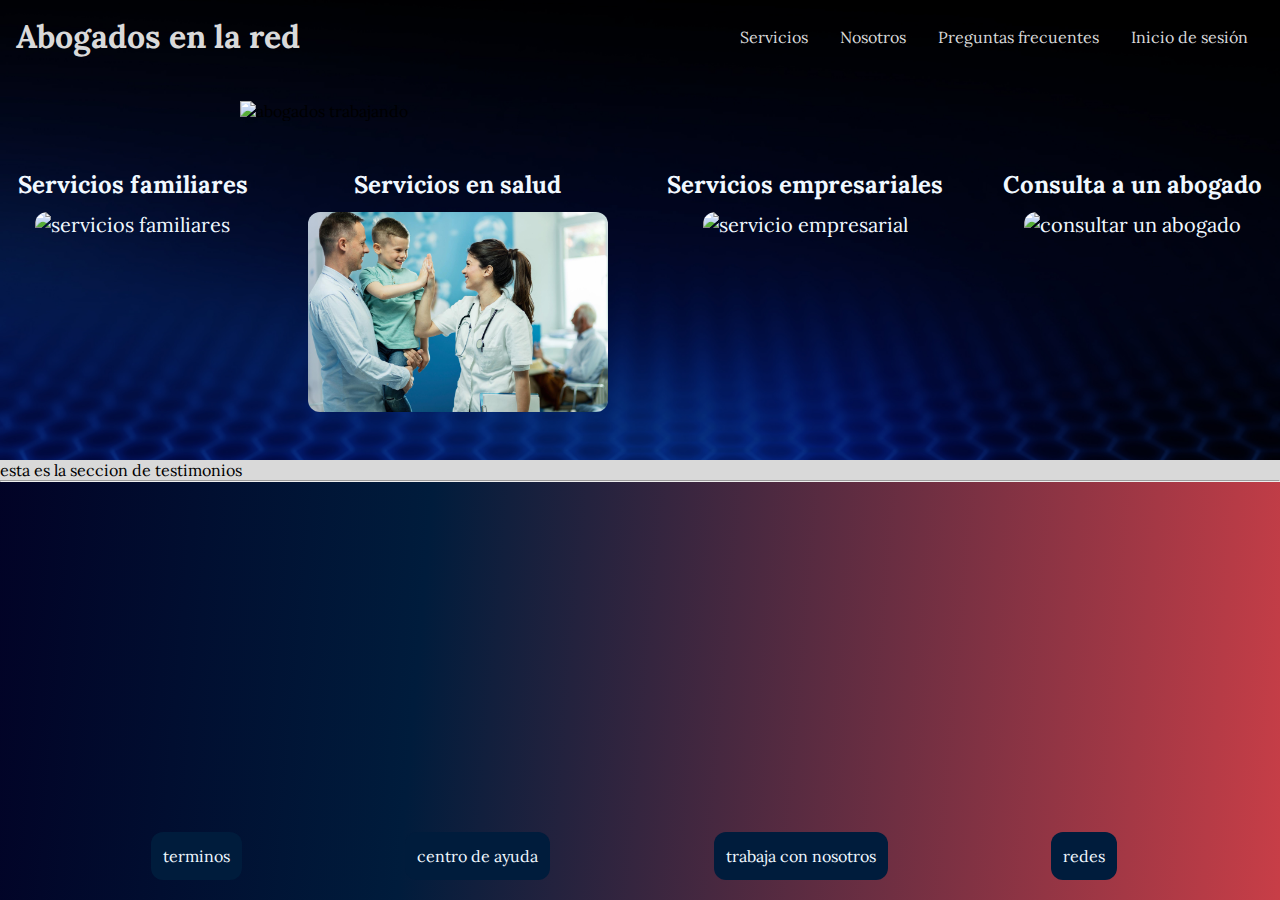
==== index.html @ 1bb2cdef "feat: commit inicial" ====
<!DOCTYPE html>
<html lang="en">
<head>
    <link rel="icon" href="./images/favicon1.png" type="image/x-icon"/>
    <meta charset="UTF-8">
    <meta name="viewport" content="width=device-width, initial-scale=1.0">
    <title>Abogados en la red</title>
    <link rel="stylesheet" href="../css/style.css">
    <link rel="stylesheet" href="../css/index.css"> 
    <link rel="preconnect" href="https://fonts.googleapis.com">
<link rel="preconnect" href="https://fonts.gstatic.com" crossorigin>
<link href="https://fonts.googleapis.com/css2?family=Lora:ital,wght@0,400..700;1,400..700&display=swap" rel="stylesheet">
</head>

<body>
    <header>
        <h1><a href="./index.html">Abogados en la red</a></h1>
        <nav>
            <ul>
                <li>
                    <a href="./pages/servicios.html">Servicios</a>
                </li>
                <li>
                    <a href="./pages/nosotros.html">Nosotros</a>
                </li>
                <li>
                    <a href="./pages/preguntas-frecuentes.html">Preguntas frecuentes</a>
                </li>
                <li>
                    <a href="./pages/preguntas-frecuentes.html">Inicio de sesión</a>
                </li>
            </ul>
        </nav>
    </header>

    <section id="banner-section">
       <img src="./images/banner.jpg" alt="abogados trabajando" width="800
       ">
    </section>
    <section id="service-section">
        <div class="service-element">
            <h2>Servicios familiares</h2>
            <img src="./images/serviciosfamilia.jpg" alt="servicios familiares" height="200">  
        </div>
        <div class="service-element">
            <h2>Servicios en salud</h2>
            <img src="./images/serviciossalud.jpg" alt="servicio en salud" height="200">  
        </div>
        <div class="service-element">
            <h2>Servicios empresariales</h2>
            <img src="./images/servicioempresarial.jpg" alt="servicio empresarial" height="200">  
        </div>
        <div class="service-element">
            <h2>Consulta a un abogado</h2>
            <img src="./images/consultarabogado.jpg" alt="consultar un abogado" height="200">  
        </div>
    </section>
    <section class="testimonials-section">
        esta es la seccion de testimonios
    </section>
    <hr>

    <footer>
        <span>terminos</span>
             <span>centro de ayuda</span>
             <span>trabaja con nosotros</span>
            <span>redes</span>
    </footer>
</body>
</html>
---- css/style.css ----
*{
    margin: 0px;
    font-family: "Lora", serif;
    font-optical-sizing: auto;
    font-style: normal;
    font-variation-settings:
      "wdth" 100;

}
* h2{
    font-size: 24px;
}
html {
    min-height: 100%;
    position: relative;
    background: rgb(2,0,36);
    background: linear-gradient(95deg, rgba(2,0,36,1) 0%, rgba(0,28,60,1) 35%, rgba(200,62,71,1) 100%);
}
header{
    margin-bottom: 1.75rem;
    padding: 1rem;
    display: flex;
    justify-content: space-between;
    align-items: center;
}

header nav ul{
    display: flex;
    gap: 2rem;
    padding-right: 1rem;
}

header nav ul li{
   list-style: none;
}
#banner-section{
    display: flex;
    justify-content: center;
}

.service-element {
    display: flex;
    font-size:1.25rem ;
    flex-direction: column;
    align-items: center;
    gap: 0.75rem;
}

.service-element img{
    border-radius: 12px;
}
#sevice-section td {
    padding: 12px;
}
.testimonials-section{
background-color: #d9d9d9;

}

footer{
   position:absolute;
   bottom: 0;
    padding: 20px 0;
    display: flex;
    width: 100%;
    justify-content: space-evenly;
}

footer span {
    color: aliceblue;
    background-color: #001c3c;
    padding:12px;
    line-height: 24px;
    margin-right: 12px;
    border-radius: 12px;
}
---- css/index.css ----
body{
     background-image: url("../images/backgroun1.jpg");
    background-repeat: no-repeat;
    background-size: cover;
}

header a{
    text-decoration: none;
    color: #d9d9d9;
}

#service-section{
    align-items: center;
    margin: 3rem 0;
    gap: 1.5rem;
     display:flex;
     color: aliceblue;
     justify-content: space-around;
 }
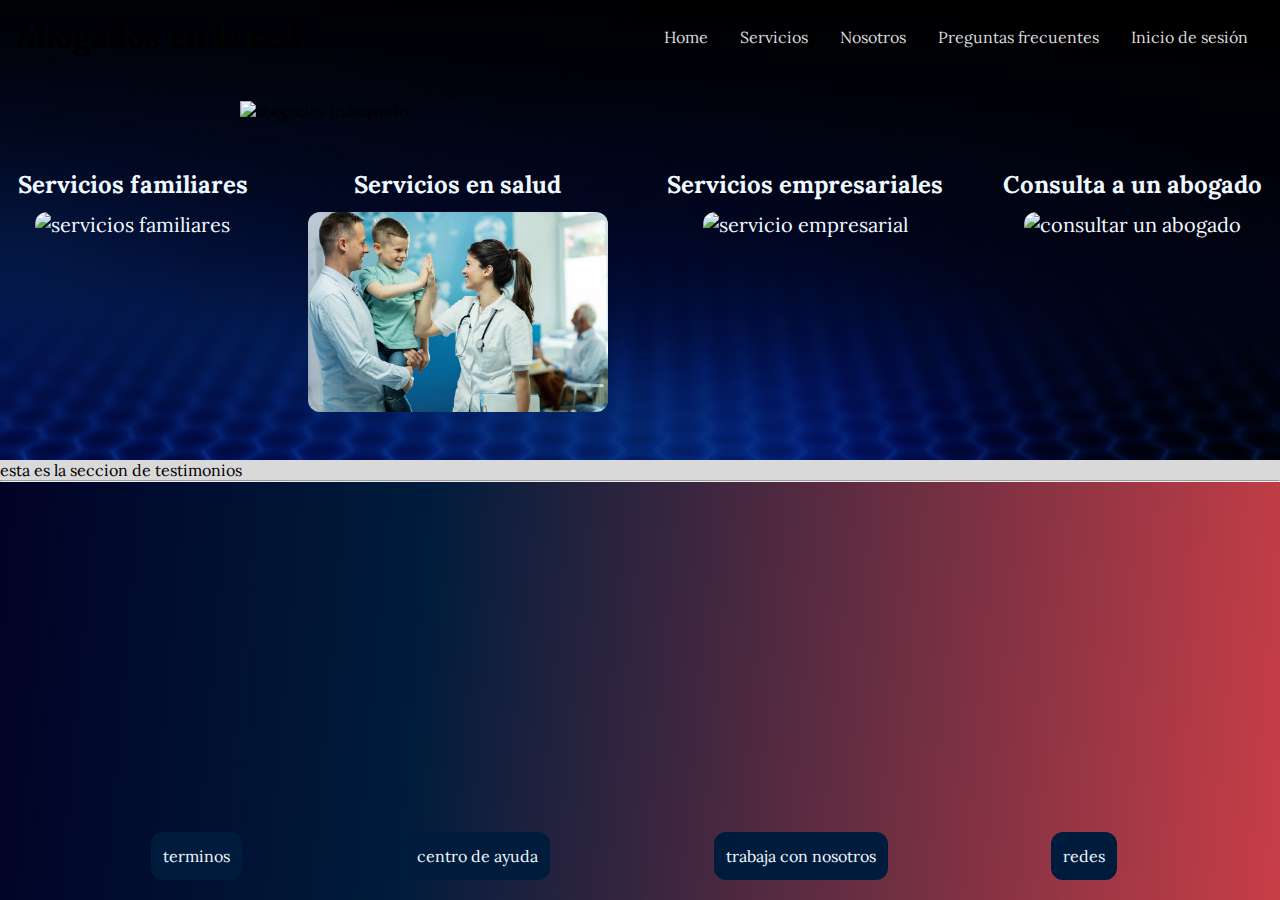
==== commit a98bce98: "fix: eliminacion de ancla en h1" ====
--- a/index.html
+++ b/index.html
@@ -1,70 +1,81 @@
 <!DOCTYPE html>
 <html lang="en">
-<head>
-    <link rel="icon" href="./images/favicon1.png" type="image/x-icon"/>
-    <meta charset="UTF-8">
-    <meta name="viewport" content="width=device-width, initial-scale=1.0">
-    <title>Abogados en la red</title>
-    <link rel="stylesheet" href="../css/style.css">
-    <link rel="stylesheet" href="../css/index.css"> 
-    <link rel="preconnect" href="https://fonts.googleapis.com">
-<link rel="preconnect" href="https://fonts.gstatic.com" crossorigin>
-<link href="https://fonts.googleapis.com/css2?family=Lora:ital,wght@0,400..700;1,400..700&display=swap" rel="stylesheet">
-</head>
+    <head>
+        <link rel="icon" href="./images/favicon1.png" type="image/x-icon" />
+        <meta charset="UTF-8">
+        <meta name="viewport" content="width=device-width, initial-scale=1.0">
+        <title>Abogados en la red</title>
+        <link rel="stylesheet" href="css/style.css">
+        <link rel="stylesheet" href="css/index.css">
+        <link rel="preconnect" href="https://fonts.googleapis.com">
+        <link rel="preconnect" href="https://fonts.gstatic.com" crossorigin>
+        <link
+            href="https://fonts.googleapis.com/css2?family=Lora:ital,wght@0,400..700;1,400..700&display=swap"
+            rel="stylesheet">
+    </head>
 
-<body>
-    <header>
-        <h1><a href="./index.html">Abogados en la red</a></h1>
-        <nav>
-            <ul>
-                <li>
-                    <a href="./pages/servicios.html">Servicios</a>
-                </li>
-                <li>
-                    <a href="./pages/nosotros.html">Nosotros</a>
-                </li>
-                <li>
-                    <a href="./pages/preguntas-frecuentes.html">Preguntas frecuentes</a>
-                </li>
-                <li>
-                    <a href="./pages/preguntas-frecuentes.html">Inicio de sesión</a>
-                </li>
-            </ul>
-        </nav>
-    </header>
+    <body>
+        <header>
+            <h1>Abogados en la red</h1>
+            <nav>
+                <ul>
+                    <li>
+                        <a href="index.html">Home</a>
+                    </li>
+                    <li>
+                        <a href="./pages/servicios.html">Servicios</a>
+                    </li>
+                    <li>
+                        <a href="./pages/nosotros.html">Nosotros</a>
+                    </li>
+                    <li>
+                        <a href="./pages/preguntas-frecuentes.html">Preguntas
+                            frecuentes</a>
+                    </li>
+                    <li>
+                        <a href="./pages/preguntas-frecuentes.html">Inicio de
+                            sesión</a>
+                    </li>
+                </ul>
+            </nav>
+        </header>
 
-    <section id="banner-section">
-       <img src="./images/banner.jpg" alt="abogados trabajando" width="800
+        <section id="banner-section">
+            <img src="./images/banner.jpg" alt="abogados trabajando" width="800
        ">
-    </section>
-    <section id="service-section">
-        <div class="service-element">
-            <h2>Servicios familiares</h2>
-            <img src="./images/serviciosfamilia.jpg" alt="servicios familiares" height="200">  
-        </div>
-        <div class="service-element">
-            <h2>Servicios en salud</h2>
-            <img src="./images/serviciossalud.jpg" alt="servicio en salud" height="200">  
-        </div>
-        <div class="service-element">
-            <h2>Servicios empresariales</h2>
-            <img src="./images/servicioempresarial.jpg" alt="servicio empresarial" height="200">  
-        </div>
-        <div class="service-element">
-            <h2>Consulta a un abogado</h2>
-            <img src="./images/consultarabogado.jpg" alt="consultar un abogado" height="200">  
-        </div>
-    </section>
-    <section class="testimonials-section">
-        esta es la seccion de testimonios
-    </section>
-    <hr>
+        </section>
+        <section id="service-section">
+            <div class="service-element">
+                <h2>Servicios familiares</h2>
+                <img src="./images/serviciosfamilia.jpg"
+                    alt="servicios familiares" height="200">
+            </div>
+            <div class="service-element">
+                <h2>Servicios en salud</h2>
+                <img src="./images/serviciossalud.jpg" alt="servicio en salud"
+                    height="200">
+            </div>
+            <div class="service-element">
+                <h2>Servicios empresariales</h2>
+                <img src="./images/servicioempresarial.jpg"
+                    alt="servicio empresarial" height="200">
+            </div>
+            <div class="service-element">
+                <h2>Consulta a un abogado</h2>
+                <img src="./images/consultarabogado.jpg"
+                    alt="consultar un abogado" height="200">
+            </div>
+        </section>
+        <section class="testimonials-section">
+            esta es la seccion de testimonios
+        </section>
+        <hr>
 
-    <footer>
-        <span>terminos</span>
-             <span>centro de ayuda</span>
-             <span>trabaja con nosotros</span>
+        <footer>
+            <span>terminos</span>
+            <span>centro de ayuda</span>
+            <span>trabaja con nosotros</span>
             <span>redes</span>
-    </footer>
-</body>
+        </footer>
+    </body>
 </html>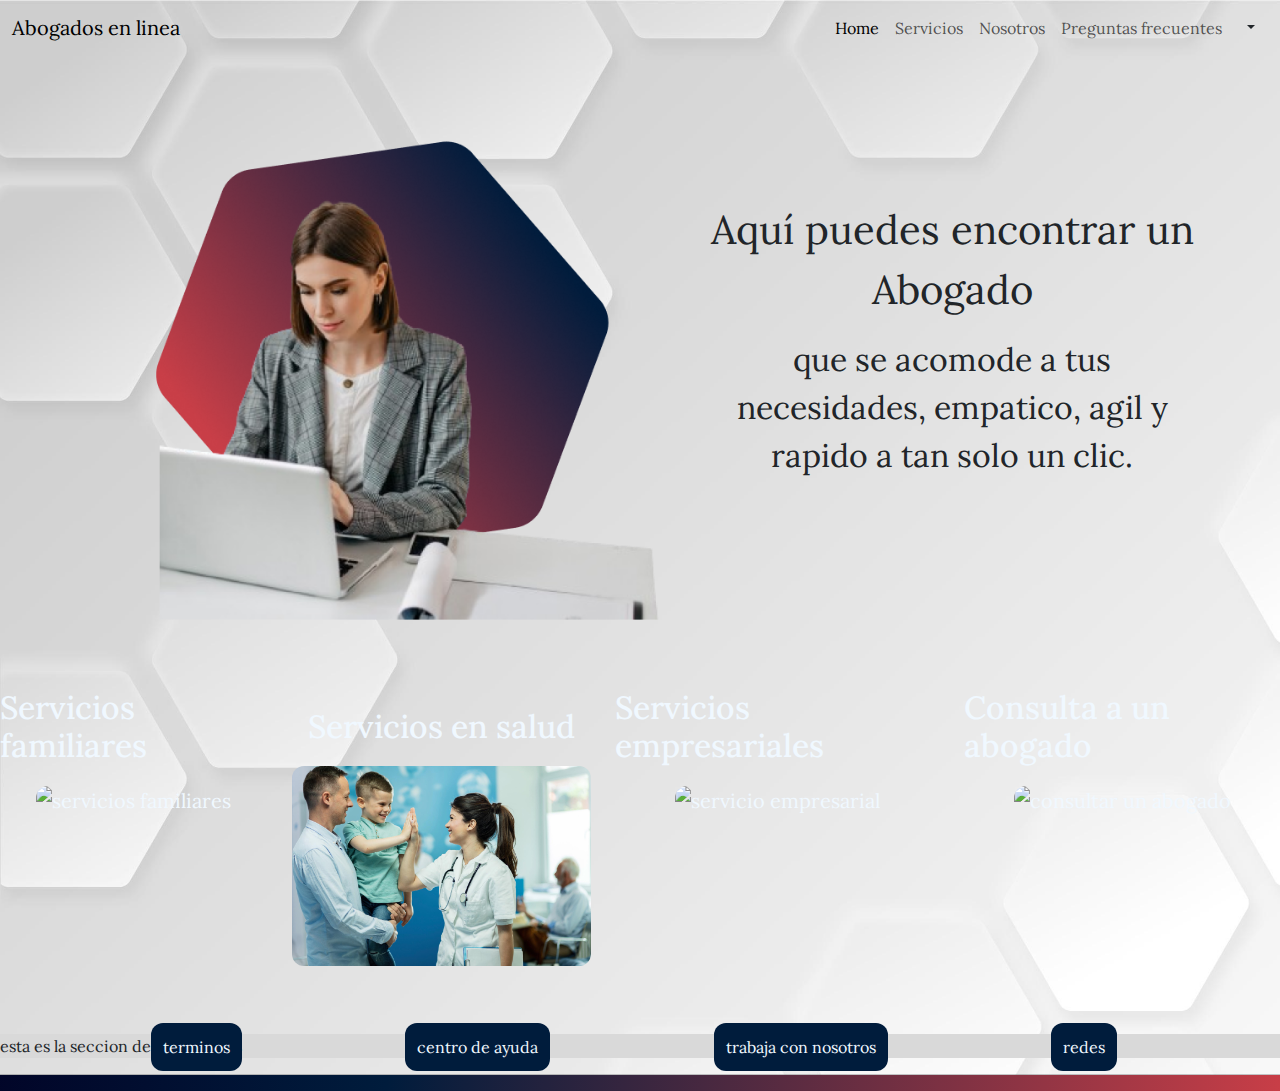
==== commit d64af6e1: "feat: agregado nuevo navbar" ====
--- a/index.html
+++ b/index.html
@@ -1,81 +1,145 @@
 <!DOCTYPE html>
 <html lang="en">
-    <head>
-        <link rel="icon" href="./images/favicon1.png" type="image/x-icon" />
-        <meta charset="UTF-8">
-        <meta name="viewport" content="width=device-width, initial-scale=1.0">
-        <title>Abogados en la red</title>
-        <link rel="stylesheet" href="css/style.css">
-        <link rel="stylesheet" href="css/index.css">
-        <link rel="preconnect" href="https://fonts.googleapis.com">
-        <link rel="preconnect" href="https://fonts.gstatic.com" crossorigin>
-        <link
-            href="https://fonts.googleapis.com/css2?family=Lora:ital,wght@0,400..700;1,400..700&display=swap"
-            rel="stylesheet">
-    </head>
 
-    <body>
-        <header>
-            <h1>Abogados en la red</h1>
-            <nav>
-                <ul>
-                    <li>
-                        <a href="index.html">Home</a>
-                    </li>
-                    <li>
-                        <a href="./pages/servicios.html">Servicios</a>
-                    </li>
-                    <li>
-                        <a href="./pages/nosotros.html">Nosotros</a>
-                    </li>
-                    <li>
-                        <a href="./pages/preguntas-frecuentes.html">Preguntas
-                            frecuentes</a>
-                    </li>
-                    <li>
-                        <a href="./pages/preguntas-frecuentes.html">Inicio de
-                            sesión</a>
-                    </li>
+  <head>
+    <link rel="icon" href="./images/favicon1.png" type="image/x-icon" />
+    <meta charset="UTF-8">
+    <meta name="viewport" content="width=device-width, initial-scale=1.0">
+    <title>Abogados en la red</title>
+    <link rel="stylesheet" href="css/style.css">
+    <link rel="stylesheet" href="css/index.css">
+    <link rel="preconnect" href="https://fonts.googleapis.com">
+    <link rel="preconnect" href="https://fonts.gstatic.com" crossorigin>
+    <link
+      href="https://fonts.googleapis.com/css2?family=Lora:ital,wght@0,400..700;1,400..700&display=swap"
+      rel="stylesheet">
+    <link
+      href="https://cdn.jsdelivr.net/npm/bootstrap@5.3.3/dist/css/bootstrap.min.css"
+      rel="stylesheet"
+      integrity="sha384-QWTKZyjpPEjISv5WaRU9OFeRpok6YctnYmDr5pNlyT2bRjXh0JMhjY6hW+ALEwIH"
+      crossorigin="anonymous">
+    <script src="https://unpkg.com/feather-icons"></script>
+  </head>
+
+  <body>
+    <header>
+      <nav class="navbar navbar-expand-lg bg-body-tertiary"
+        style="--bs-bg-opacity: 0;">
+        <div class="container-fluid">
+          <a class="navbar-brand" href="#">Abogados en linea</a>
+          <button class="navbar-toggler" type="button" data-bs-toggle="collapse"
+            data-bs-target="#navbarSupportedContent"
+            aria-controls="navbarSupportedContent" aria-expanded="false"
+            aria-label="Toggle navigation">
+            <span class="navbar-toggler-icon"></span>
+          </button>
+          <div class="collapse navbar-collapse justify-content-end"
+            id="navbarSupportedContent">
+            <ul class="navbar-nav mb-2 mb-lg-0">
+              <li class="nav-item">
+                <a class="nav-link active" aria-current="page" href="#">Home</a>
+              </li>
+              <li class="nav-item">
+                <a class="nav-link" href="pages/servicios.html">Servicios</a>
+              </li>
+              <li class="nav-item">
+                <a class="nav-link" href="pages/nosotros.html">Nosotros</a>
+              </li><li class="nav-item">
+                <a class="nav-link"
+                  href="pages/preguntas-frecuentes.html">Preguntas
+                  frecuentes</a>
+              </li>
+              <li class="nav-item dropdown">
+                <button class="btn dropdown-toggle" href="#" role="button"
+                  data-bs-toggle="dropdown" aria-expanded="false">
+                  <i data-feather="user"></i>
+                </button>
+                <ul class="dropdown-menu-end dropdown-menu">
+                  <li><a class="dropdown-item" href="#">Registrarse</a></li>
+                  <li><a class="dropdown-item" href="#">Iniciar Sesión</a></li>
                 </ul>
-            </nav>
-        </header>
+              </li>
+            </ul>
+          </div>
+        </div>
+      </nav>
+      <!-- Este es un comentario en HTML 
+        <h1>Abogados en la red</h1>
+        <nav>
+            <ul>
+                <li>
+                    <a href="index.html">Home</a>
+                </li>
+                <li>
+                    <a href="./pages/servicios.html">Servicios</a>
+                </li>
+                <li>
+                    <a href="./pages/nosotros.html">Nosotros</a>
+                </li>
+                <li>
+                    <a href="./pages/preguntas-frecuentes.html">Preguntas
+                        frecuentes</a>
+                </li>
+                <li>
+                    <a href="./pages/preguntas-frecuentes.html">Inicio de
+                        sesión</a>
+                </li>
+            </ul>
+        </nav>
+        -->
+    </header>
 
-        <section id="banner-section">
-            <img src="./images/banner.jpg" alt="abogados trabajando" width="800
-       ">
-        </section>
-        <section id="service-section">
-            <div class="service-element">
-                <h2>Servicios familiares</h2>
-                <img src="./images/serviciosfamilia.jpg"
-                    alt="servicios familiares" height="200">
-            </div>
-            <div class="service-element">
-                <h2>Servicios en salud</h2>
-                <img src="./images/serviciossalud.jpg" alt="servicio en salud"
-                    height="200">
-            </div>
-            <div class="service-element">
-                <h2>Servicios empresariales</h2>
-                <img src="./images/servicioempresarial.jpg"
-                    alt="servicio empresarial" height="200">
-            </div>
-            <div class="service-element">
-                <h2>Consulta a un abogado</h2>
-                <img src="./images/consultarabogado.jpg"
-                    alt="consultar un abogado" height="200">
-            </div>
-        </section>
-        <section class="testimonials-section">
-            esta es la seccion de testimonios
-        </section>
-        <hr>
+    <div id="banner-section" class="container text-center">
+      <div class="row">
+        <div class="col">
+          <img src="./images/banner1.png" alt="abogados trabajando" width="600">
+        </div>
+        <div class="col my-auto">
+        <p class="fs-1">Aquí puedes encontrar un Abogado</p>
+        <p class="fs-2">que se acomode a tus necesidades, empatico, agil y rapido a tan solo un clic.</p>
+        </div>
+      </div>
+    </div>
+    <section id="service-section">
+      <div class="service-element">
+        <h2>Servicios familiares</h2>
+        <img src="./images/serviciosfamilia.jpg" alt="servicios familiares"
+          height="200">
+      </div>
+      <div class="service-element">
+        <h2>Servicios en salud</h2>
+        <img src="./images/serviciossalud.jpg" alt="servicio en salud"
+          height="200">
+      </div>
+      <div class="service-element">
+        <h2>Servicios empresariales</h2>
+        <img src="./images/servicioempresarial.jpg" alt="servicio empresarial"
+          height="200">
+      </div>
+      <div class="service-element">
+        <h2>Consulta a un abogado</h2>
+        <img src="./images/consultarabogado.jpg" alt="consultar un abogado"
+          height="200">
+      </div>
+    </section>
+    <section class="testimonials-section">
+      esta es la seccion de testimonios
+    </section>
+    <hr>
 
-        <footer>
-            <span>terminos</span>
-            <span>centro de ayuda</span>
-            <span>trabaja con nosotros</span>
-            <span>redes</span>
-        </footer>
-    </body>
+    <footer>
+      <span>terminos</span>
+      <span>centro de ayuda</span>
+      <span>trabaja con nosotros</span>
+      <span>redes</span>
+    </footer>
+    <script
+      src="https://cdn.jsdelivr.net/npm/bootstrap@5.3.3/dist/js/bootstrap.bundle.min.js"
+      integrity="sha384-YvpcrYf0tY3lHB60NNkmXc5s9fDVZLESaAA55NDzOxhy9GkcIdslK1eN7N6jIeHz"
+      crossorigin="anonymous"></script>
+    <script>
+        feather.replace();
+      </script>
+  </body>
+
 </html>--- a/css/style.css
+++ b/css/style.css
@@ -1,22 +1,31 @@
-*{
+* {
     margin: 0px;
     font-family: "Lora", serif;
     font-optical-sizing: auto;
     font-style: normal;
     font-variation-settings:
-      "wdth" 100;
+        "wdth" 100;
 
 }
-* h2{
+
+body {
+    background-image: url("../images/5393627.jpg");
+    background-repeat: no-repeat;
+    background-size: cover;
+}
+
+* h2 {
     font-size: 24px;
 }
+
 html {
     min-height: 100%;
     position: relative;
-    background: rgb(2,0,36);
-    background: linear-gradient(95deg, rgba(2,0,36,1) 0%, rgba(0,28,60,1) 35%, rgba(200,62,71,1) 100%);
+    background: rgb(2, 0, 36);
+    background: linear-gradient(95deg, rgba(2, 0, 36, 1) 0%, rgba(0, 28, 60, 1) 35%, rgba(200, 62, 71, 1) 100%);
 }
-header{
+
+/* header{
     margin-bottom: 1.75rem;
     padding: 1rem;
     display: flex;
@@ -36,30 +45,32 @@
 #banner-section{
     display: flex;
     justify-content: center;
-}
+}*/
 
 .service-element {
     display: flex;
-    font-size:1.25rem ;
+    font-size: 1.25rem;
     flex-direction: column;
     align-items: center;
     gap: 0.75rem;
 }
 
-.service-element img{
+.service-element img {
     border-radius: 12px;
 }
+
 #sevice-section td {
     padding: 12px;
 }
-.testimonials-section{
-background-color: #d9d9d9;
+
+.testimonials-section {
+    background-color: #d9d9d9;
 
 }
 
-footer{
-   position:absolute;
-   bottom: 0;
+footer {
+    position: absolute;
+    bottom: 0;
     padding: 20px 0;
     display: flex;
     width: 100%;
@@ -69,7 +80,7 @@
 footer span {
     color: aliceblue;
     background-color: #001c3c;
-    padding:12px;
+    padding: 12px;
     line-height: 24px;
     margin-right: 12px;
     border-radius: 12px;
--- a/css/index.css
+++ b/css/index.css
@@ -1,14 +1,3 @@
-body{
-     background-image: url("../images/backgroun1.jpg");
-    background-repeat: no-repeat;
-    background-size: cover;
-}
-
-header a{
-    text-decoration: none;
-    color: #d9d9d9;
-}
-
 #service-section{
     align-items: center;
     margin: 3rem 0;
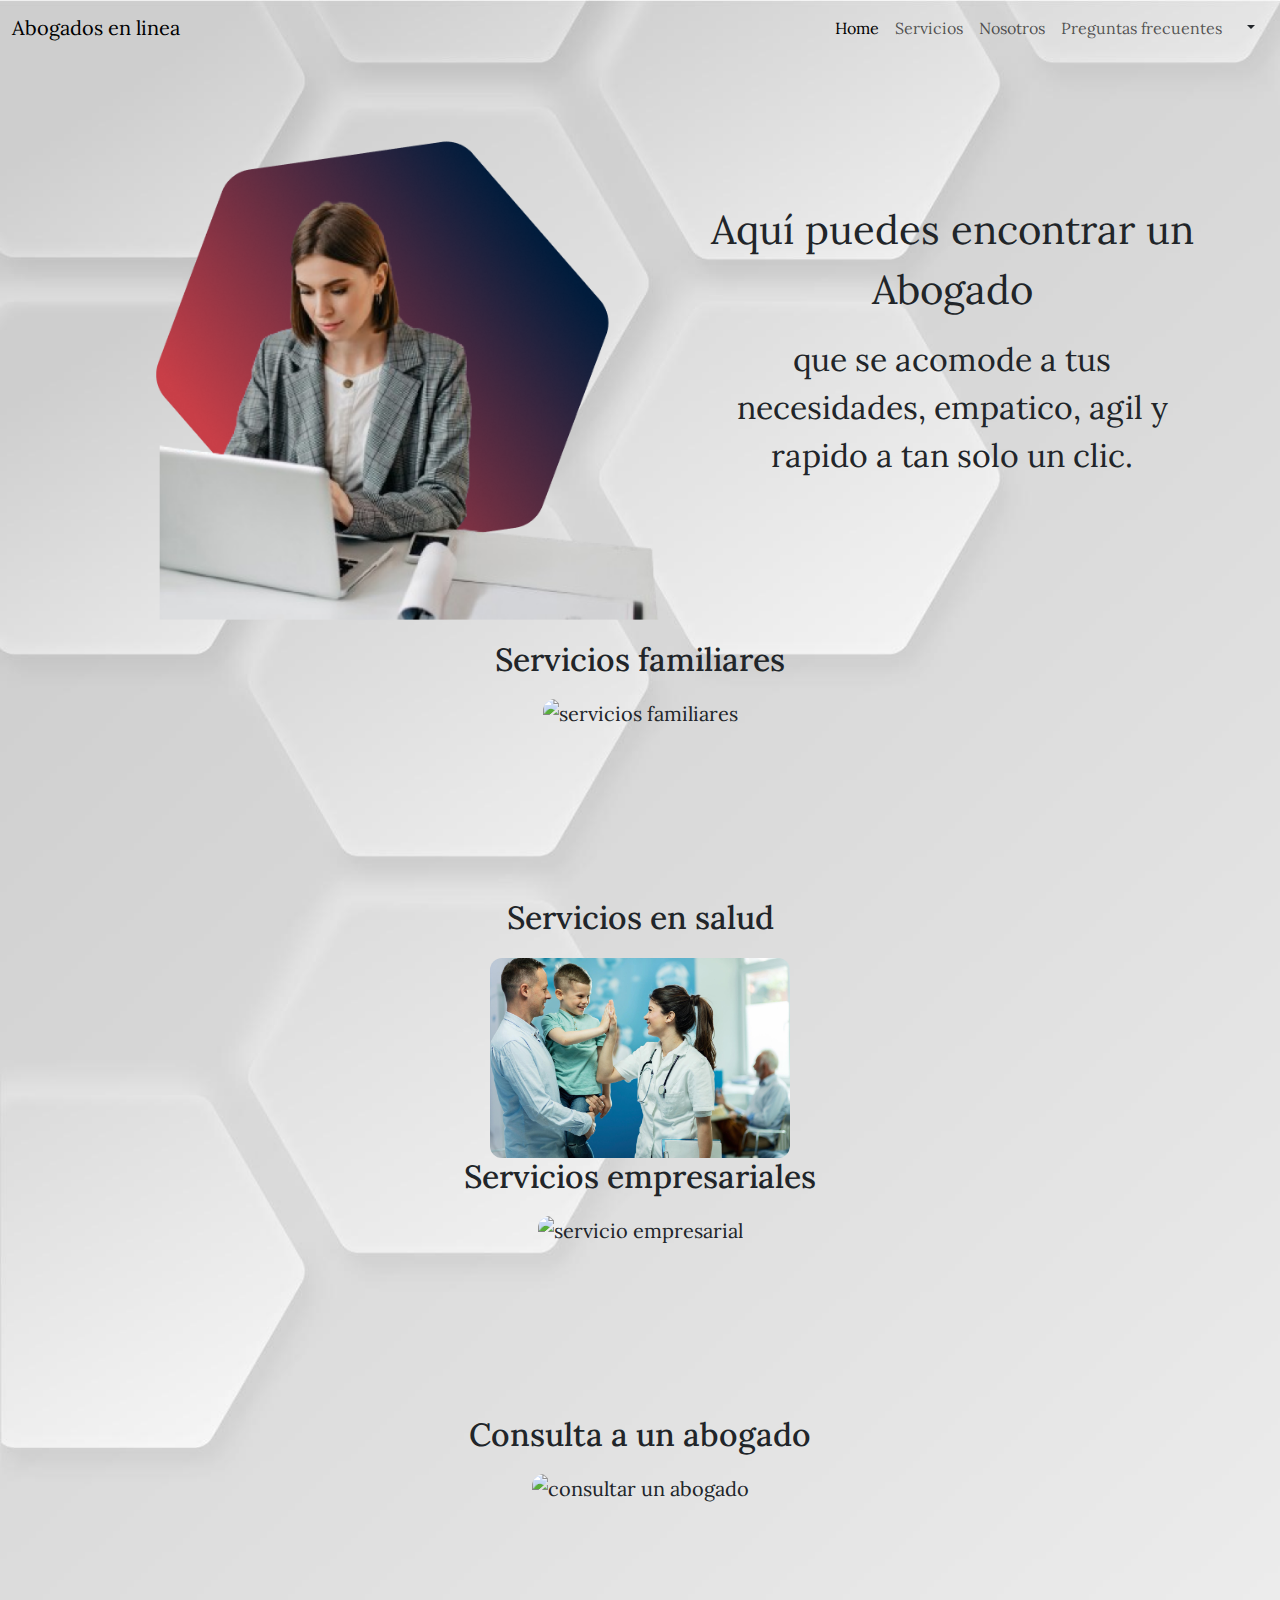
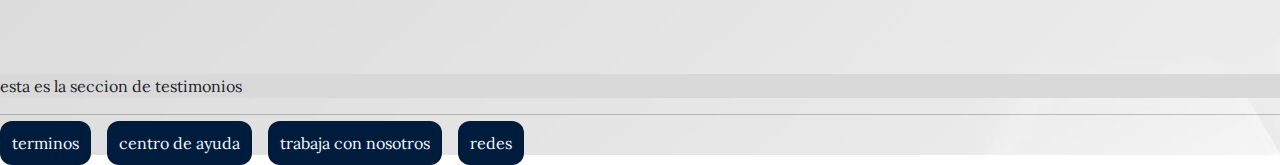
==== commit 81f5fd37: "fix: ajuste de espacios en home" ====
--- a/index.html
+++ b/index.html
@@ -1,40 +1,49 @@
 <!DOCTYPE html>
 <html lang="en">
-
   <head>
     <link rel="icon" href="./images/favicon1.png" type="image/x-icon" />
-    <meta charset="UTF-8">
-    <meta name="viewport" content="width=device-width, initial-scale=1.0">
+    <meta charset="UTF-8" />
+    <meta name="viewport" content="width=device-width, initial-scale=1.0" />
     <title>Abogados en la red</title>
-    <link rel="stylesheet" href="css/style.css">
-    <link rel="stylesheet" href="css/index.css">
-    <link rel="preconnect" href="https://fonts.googleapis.com">
-    <link rel="preconnect" href="https://fonts.gstatic.com" crossorigin>
+    <link rel="stylesheet" href="css/style.css" />
+    <link rel="preconnect" href="https://fonts.googleapis.com" />
+    <link rel="preconnect" href="https://fonts.gstatic.com" crossorigin />
     <link
       href="https://fonts.googleapis.com/css2?family=Lora:ital,wght@0,400..700;1,400..700&display=swap"
-      rel="stylesheet">
+      rel="stylesheet"
+    />
     <link
       href="https://cdn.jsdelivr.net/npm/bootstrap@5.3.3/dist/css/bootstrap.min.css"
       rel="stylesheet"
       integrity="sha384-QWTKZyjpPEjISv5WaRU9OFeRpok6YctnYmDr5pNlyT2bRjXh0JMhjY6hW+ALEwIH"
-      crossorigin="anonymous">
+      crossorigin="anonymous"
+    />
     <script src="https://unpkg.com/feather-icons"></script>
   </head>
 
   <body>
     <header>
-      <nav class="navbar navbar-expand-lg bg-body-tertiary"
-        style="--bs-bg-opacity: 0;">
+      <nav
+        class="navbar navbar-expand-lg bg-body-tertiary"
+        style="--bs-bg-opacity: 0"
+      >
         <div class="container-fluid">
           <a class="navbar-brand" href="#">Abogados en linea</a>
-          <button class="navbar-toggler" type="button" data-bs-toggle="collapse"
+          <button
+            class="navbar-toggler"
+            type="button"
+            data-bs-toggle="collapse"
             data-bs-target="#navbarSupportedContent"
-            aria-controls="navbarSupportedContent" aria-expanded="false"
-            aria-label="Toggle navigation">
+            aria-controls="navbarSupportedContent"
+            aria-expanded="false"
+            aria-label="Toggle navigation"
+          >
             <span class="navbar-toggler-icon"></span>
           </button>
-          <div class="collapse navbar-collapse justify-content-end"
-            id="navbarSupportedContent">
+          <div
+            class="collapse navbar-collapse justify-content-end"
+            id="navbarSupportedContent"
+          >
             <ul class="navbar-nav mb-2 mb-lg-0">
               <li class="nav-item">
                 <a class="nav-link active" aria-current="page" href="#">Home</a>
@@ -44,14 +53,20 @@
               </li>
               <li class="nav-item">
                 <a class="nav-link" href="pages/nosotros.html">Nosotros</a>
-              </li><li class="nav-item">
-                <a class="nav-link"
-                  href="pages/preguntas-frecuentes.html">Preguntas
-                  frecuentes</a>
+              </li>
+              <li class="nav-item">
+                <a class="nav-link" href="pages/preguntas-frecuentes.html"
+                  >Preguntas frecuentes</a
+                >
               </li>
               <li class="nav-item dropdown">
-                <button class="btn dropdown-toggle" href="#" role="button"
-                  data-bs-toggle="dropdown" aria-expanded="false">
+                <button
+                  class="btn dropdown-toggle"
+                  href="#"
+                  role="button"
+                  data-bs-toggle="dropdown"
+                  aria-expanded="false"
+                >
                   <i data-feather="user"></i>
                 </button>
                 <ul class="dropdown-menu-end dropdown-menu">
@@ -63,83 +78,80 @@
           </div>
         </div>
       </nav>
-      <!-- Este es un comentario en HTML 
-        <h1>Abogados en la red</h1>
-        <nav>
-            <ul>
-                <li>
-                    <a href="index.html">Home</a>
-                </li>
-                <li>
-                    <a href="./pages/servicios.html">Servicios</a>
-                </li>
-                <li>
-                    <a href="./pages/nosotros.html">Nosotros</a>
-                </li>
-                <li>
-                    <a href="./pages/preguntas-frecuentes.html">Preguntas
-                        frecuentes</a>
-                </li>
-                <li>
-                    <a href="./pages/preguntas-frecuentes.html">Inicio de
-                        sesión</a>
-                </li>
-            </ul>
-        </nav>
-        -->
     </header>
-
-    <div id="banner-section" class="container text-center">
-      <div class="row">
-        <div class="col">
-          <img src="./images/banner1.png" alt="abogados trabajando" width="600">
-        </div>
-        <div class="col my-auto">
-        <p class="fs-1">Aquí puedes encontrar un Abogado</p>
-        <p class="fs-2">que se acomode a tus necesidades, empatico, agil y rapido a tan solo un clic.</p>
+    <main>
+      <div id="banner-section" class="container text-center">
+        <div class="row">
+          <div class="col">
+            <img
+              src="./images/banner1.png"
+              alt="abogados trabajando"
+              width="600"
+            />
+          </div>
+          <div class="col my-auto">
+            <p class="fs-1">Aquí puedes encontrar un Abogado</p>
+            <p class="fs-2">
+              que se acomode a tus necesidades, empatico, agil y rapido a tan
+              solo un clic.
+            </p>
+          </div>
         </div>
       </div>
-    </div>
-    <section id="service-section">
-      <div class="service-element">
-        <h2>Servicios familiares</h2>
-        <img src="./images/serviciosfamilia.jpg" alt="servicios familiares"
-          height="200">
+      <section id="service-section">
+        <div class="service-element">
+          <h2>Servicios familiares</h2>
+          <img
+            src="./images/serviciosfamilia.jpg"
+            alt="servicios familiares"
+            height="200"
+          />
+        </div>
+        <div class="service-element">
+          <h2>Servicios en salud</h2>
+          <img
+            src="./images/serviciossalud.jpg"
+            alt="servicio en salud"
+            height="200"
+          />
+        </div>
+        <div class="service-element">
+          <h2>Servicios empresariales</h2>
+          <img
+            src="./images/servicioempresarial.jpg"
+            alt="servicio empresarial"
+            height="200"
+          />
+        </div>
+        <div class="service-element">
+          <h2>Consulta a un abogado</h2>
+          <img
+            src="./images/consultarabogado.jpg"
+            alt="consultar un abogado"
+            height="200"
+          />
+        </div>
+      </section>
+      <section class="testimonials-section">
+        esta es la seccion de testimonios
+      </section>
+    </main>
+    <hr />
+    <footer>
+      <div>
+        <span>terminos</span>
+        <span>centro de ayuda</span>
+        <span>trabaja con nosotros</span>
+        <span>redes</span>
       </div>
-      <div class="service-element">
-        <h2>Servicios en salud</h2>
-        <img src="./images/serviciossalud.jpg" alt="servicio en salud"
-          height="200">
-      </div>
-      <div class="service-element">
-        <h2>Servicios empresariales</h2>
-        <img src="./images/servicioempresarial.jpg" alt="servicio empresarial"
-          height="200">
-      </div>
-      <div class="service-element">
-        <h2>Consulta a un abogado</h2>
-        <img src="./images/consultarabogado.jpg" alt="consultar un abogado"
-          height="200">
-      </div>
-    </section>
-    <section class="testimonials-section">
-      esta es la seccion de testimonios
-    </section>
-    <hr>
-
-    <footer>
-      <span>terminos</span>
-      <span>centro de ayuda</span>
-      <span>trabaja con nosotros</span>
-      <span>redes</span>
     </footer>
     <script
       src="https://cdn.jsdelivr.net/npm/bootstrap@5.3.3/dist/js/bootstrap.bundle.min.js"
       integrity="sha384-YvpcrYf0tY3lHB60NNkmXc5s9fDVZLESaAA55NDzOxhy9GkcIdslK1eN7N6jIeHz"
-      crossorigin="anonymous"></script>
+      crossorigin="anonymous"
+    ></script>
     <script>
-        feather.replace();
-      </script>
+      feather.replace();
+    </script>
   </body>
-
-</html>+</html>
--- a/css/style.css
+++ b/css/style.css
@@ -1,87 +1,77 @@
 * {
-    margin: 0px;
-    font-family: "Lora", serif;
-    font-optical-sizing: auto;
-    font-style: normal;
-    font-variation-settings:
-        "wdth" 100;
-
+  margin: 0px;
+  font-family: "Lora", serif;
+  font-optical-sizing: auto;
+  font-style: normal;
+  font-variation-settings: "wdth" 100;
 }
 
 body {
-    background-image: url("../images/5393627.jpg");
-    background-repeat: no-repeat;
-    background-size: cover;
+  background-image: url("../images/5393627.jpg");
+  background-repeat: no-repeat;
+  background-size: cover;
+}
+
+@media (min-width: 1440px) {
+  header nav {
+    margin: 0 auto;
+    padding-top: 4.5rem !important;
+    width: 69rem;
+  }
+  main {
+    width: 69rem;
+    margin: 0 auto;
+  }
+  footer div {
+    display: flex;
+    justify-content: space-evenly;
+    margin: 0 auto;
+    padding: 1.25rem;
+    width: 69rem;
+  }
 }
 
 * h2 {
-    font-size: 24px;
+  font-size: 24px;
 }
 
-html {
-    min-height: 100%;
-    position: relative;
-    background: rgb(2, 0, 36);
-    background: linear-gradient(95deg, rgba(2, 0, 36, 1) 0%, rgba(0, 28, 60, 1) 35%, rgba(200, 62, 71, 1) 100%);
-}
-
-/* header{
-    margin-bottom: 1.75rem;
-    padding: 1rem;
-    display: flex;
-    justify-content: space-between;
-    align-items: center;
-}
-
-header nav ul{
-    display: flex;
-    gap: 2rem;
-    padding-right: 1rem;
-}
-
-header nav ul li{
-   list-style: none;
-}
-#banner-section{
-    display: flex;
-    justify-content: center;
+/*html {
+  min-height: 100%;
+  position: relative;
+  background: rgb(2, 0, 36);
+  background: linear-gradient(
+    95deg,
+    rgba(2, 0, 36, 1) 0%,
+    rgba(0, 28, 60, 1) 35%,
+    rgba(200, 62, 71, 1) 100%
+  );
 }*/
 
 .service-element {
-    display: flex;
-    font-size: 1.25rem;
-    flex-direction: column;
-    align-items: center;
-    gap: 0.75rem;
+  display: flex;
+  font-size: 1.25rem;
+  flex-direction: column;
+  align-items: center;
+  gap: 0.75rem;
 }
 
 .service-element img {
-    border-radius: 12px;
+  border-radius: 12px;
 }
 
 #sevice-section td {
-    padding: 12px;
+  padding: 12px;
 }
 
 .testimonials-section {
-    background-color: #d9d9d9;
-
-}
-
-footer {
-    position: absolute;
-    bottom: 0;
-    padding: 20px 0;
-    display: flex;
-    width: 100%;
-    justify-content: space-evenly;
+  background-color: #d9d9d9;
 }
 
 footer span {
-    color: aliceblue;
-    background-color: #001c3c;
-    padding: 12px;
-    line-height: 24px;
-    margin-right: 12px;
-    border-radius: 12px;
-}+  color: aliceblue;
+  background-color: #001c3c;
+  padding: 12px;
+  line-height: 24px;
+  margin-right: 12px;
+  border-radius: 12px;
+}
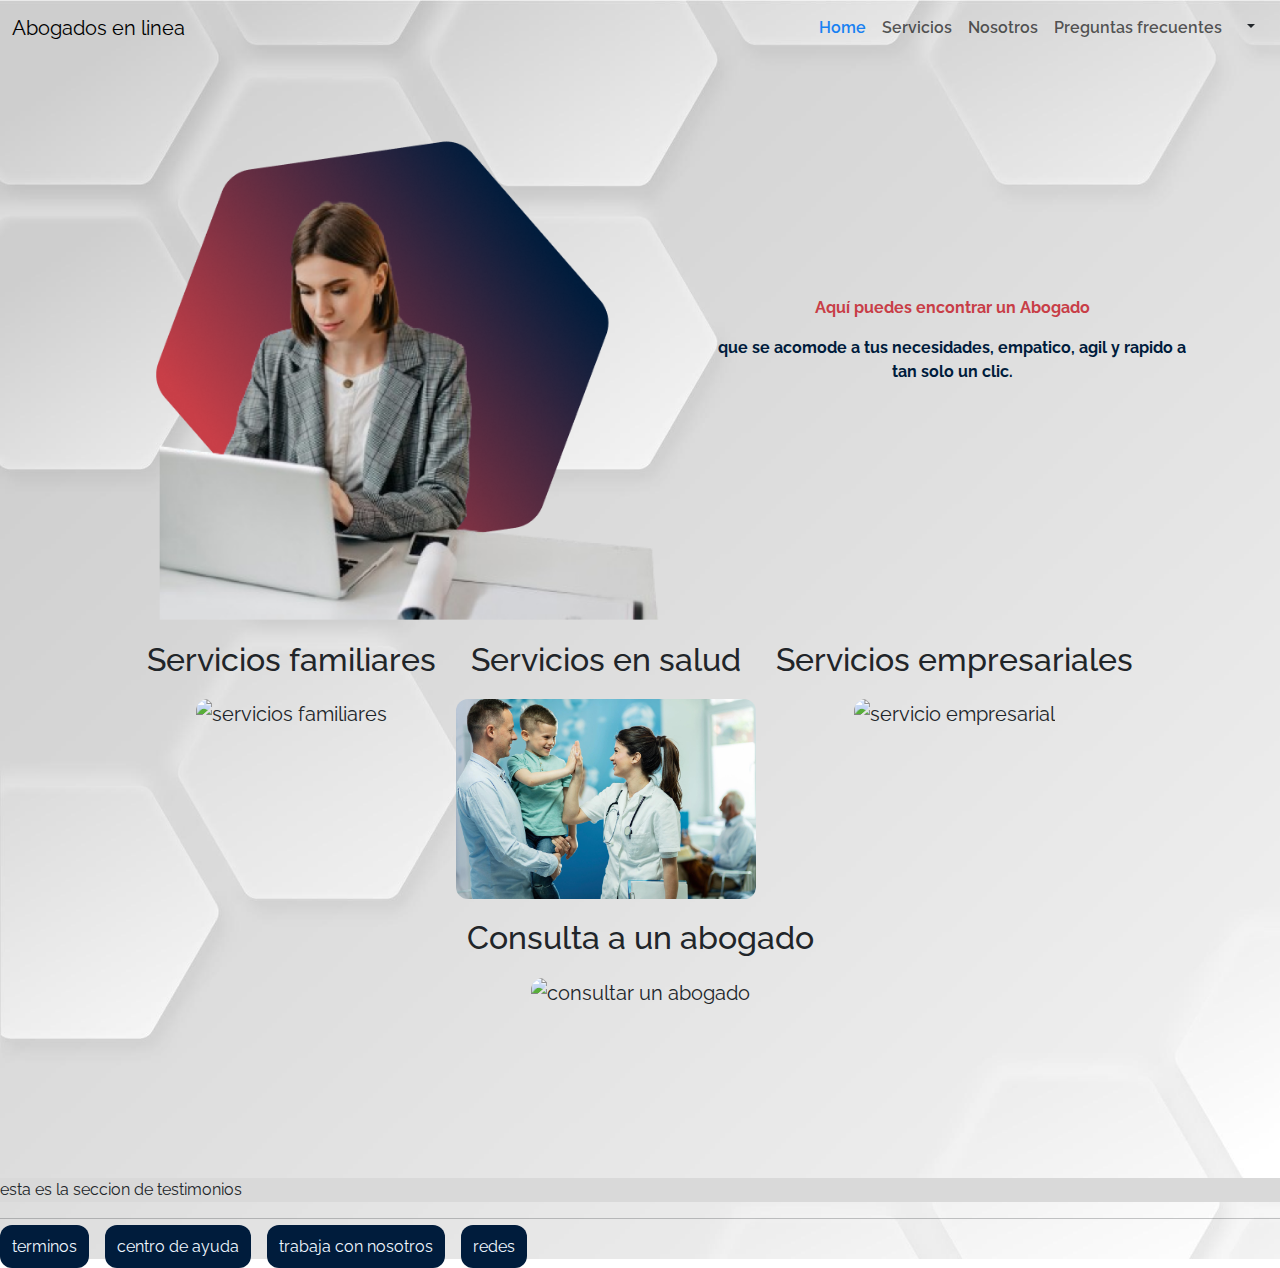
==== commit 575c3a3b: "fix: ajuste a unica hoja de estilos" ====
--- a/index.html
+++ b/index.html
@@ -9,7 +9,7 @@
     <link rel="preconnect" href="https://fonts.googleapis.com" />
     <link rel="preconnect" href="https://fonts.gstatic.com" crossorigin />
     <link
-      href="https://fonts.googleapis.com/css2?family=Lora:ital,wght@0,400..700;1,400..700&display=swap"
+      href="https://fonts.googleapis.com/css2?family=Raleway:ital,wght@0,100..900;1,100..900&display=swap"
       rel="stylesheet"
     />
     <link
@@ -80,7 +80,7 @@
       </nav>
     </header>
     <main>
-      <div id="banner-section" class="container text-center">
+      <div class="banner-section container text-center">
         <div class="row">
           <div class="col">
             <img
@@ -90,16 +90,18 @@
             />
           </div>
           <div class="col my-auto">
-            <p class="fs-1">Aquí puedes encontrar un Abogado</p>
-            <p class="fs-2">
+            <p class="banner-section__title">
+              Aquí puedes encontrar un Abogado
+            </p>
+            <p class="banner-section__subtitle">
               que se acomode a tus necesidades, empatico, agil y rapido a tan
               solo un clic.
             </p>
           </div>
         </div>
       </div>
-      <section id="service-section">
-        <div class="service-element">
+      <section class="service-section">
+        <div class="service-section__service-element">
           <h2>Servicios familiares</h2>
           <img
             src="./images/serviciosfamilia.jpg"
@@ -107,7 +109,7 @@
             height="200"
           />
         </div>
-        <div class="service-element">
+        <div class="service-section__service-element">
           <h2>Servicios en salud</h2>
           <img
             src="./images/serviciossalud.jpg"
@@ -115,7 +117,7 @@
             height="200"
           />
         </div>
-        <div class="service-element">
+        <div class="service-section__service-element">
           <h2>Servicios empresariales</h2>
           <img
             src="./images/servicioempresarial.jpg"
@@ -123,7 +125,7 @@
             height="200"
           />
         </div>
-        <div class="service-element">
+        <div class="service-section__service-element">
           <h2>Consulta a un abogado</h2>
           <img
             src="./images/consultarabogado.jpg"
--- a/css/style.css
+++ b/css/style.css
@@ -1,6 +1,6 @@
 * {
   margin: 0px;
-  font-family: "Lora", serif;
+  font-family: "Raleway", sans-serif;
   font-optical-sizing: auto;
   font-style: normal;
   font-variation-settings: "wdth" 100;
@@ -10,29 +10,7 @@
   background-image: url("../images/5393627.jpg");
   background-repeat: no-repeat;
   background-size: cover;
-}
-
-@media (min-width: 1440px) {
-  header nav {
-    margin: 0 auto;
-    padding-top: 4.5rem !important;
-    width: 69rem;
-  }
-  main {
-    width: 69rem;
-    margin: 0 auto;
-  }
-  footer div {
-    display: flex;
-    justify-content: space-evenly;
-    margin: 0 auto;
-    padding: 1.25rem;
-    width: 69rem;
-  }
-}
-
-* h2 {
-  font-size: 24px;
+  min-height: 100vh;
 }
 
 /*html {
@@ -47,7 +25,32 @@
   );
 }*/
 
-.service-element {
+.active {
+  color: #1881f2 !important;
+}
+
+header nav ul li a {
+  font-weight: 600 !important;
+}
+
+.banner-section__title {
+  color: #c83e47;
+  font-weight: bold;
+}
+
+.banner-section__subtitle {
+  color: #001c3c;
+  font-weight: bold;
+}
+
+.service-section {
+  display: flex;
+  flex-wrap: wrap;
+  gap: 1.25rem;
+  justify-content: center;
+}
+
+.service-section__service-element {
   display: flex;
   font-size: 1.25rem;
   flex-direction: column;
@@ -55,12 +58,8 @@
   gap: 0.75rem;
 }
 
-.service-element img {
+.service-section__service-element img {
   border-radius: 12px;
-}
-
-#sevice-section td {
-  padding: 12px;
 }
 
 .testimonials-section {
@@ -75,3 +74,37 @@
   margin-right: 12px;
   border-radius: 12px;
 }
+
+@media (min-width: 1440px) {
+  header nav {
+    margin: 0 auto;
+    padding-top: 4.5rem !important;
+    width: 69rem;
+  }
+  header nav a {
+    font-size: 3rem !important;
+  }
+  header nav ul li a {
+    font-size: 1.125rem !important;
+  }
+  main {
+    width: 69rem;
+    margin: 0 auto;
+  }
+  .banner-section__title {
+    font-size: 2.5rem;
+    line-height: 2.875rem;
+  }
+
+  .banner-section__subtitle {
+    font-size: 2rem;
+    list-style: 2.375rem;
+  }
+  footer div {
+    display: flex;
+    justify-content: space-evenly;
+    margin: 0 auto;
+    padding: 1.25rem;
+    width: 69rem;
+  }
+}
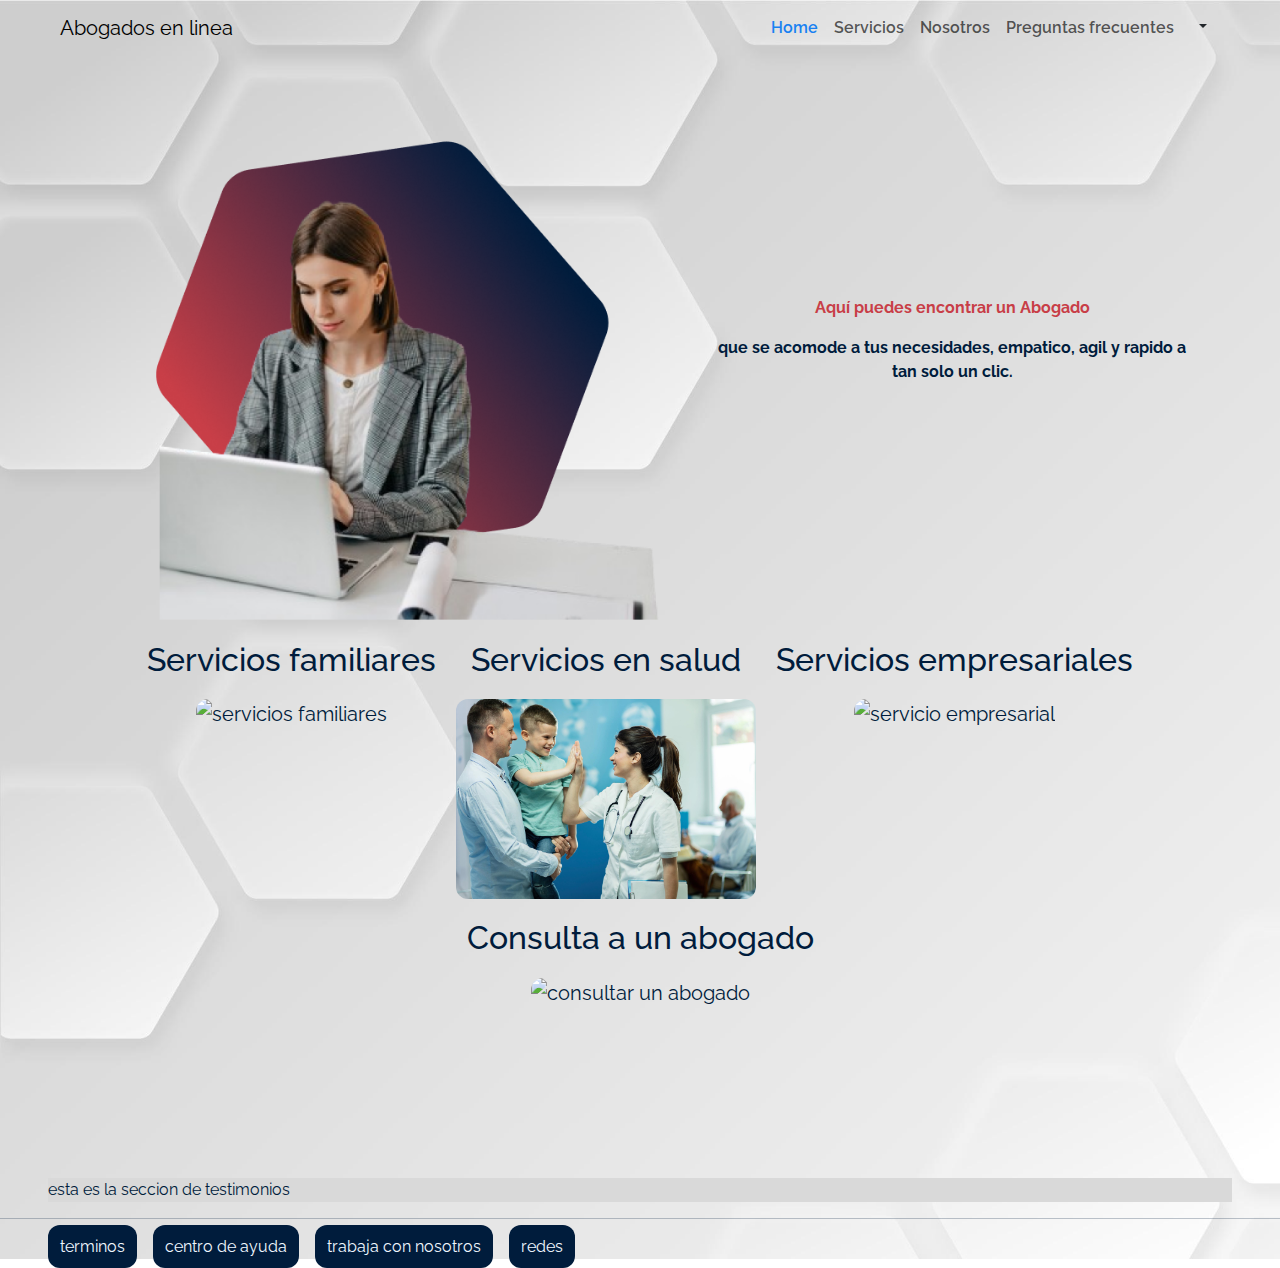
==== commit 317a26b5: "fix: borrado de archivos css" ====
--- a/index.html
+++ b/index.html
@@ -71,7 +71,11 @@
                 </button>
                 <ul class="dropdown-menu-end dropdown-menu">
                   <li><a class="dropdown-item" href="#">Registrarse</a></li>
-                  <li><a class="dropdown-item" href="#">Iniciar Sesión</a></li>
+                  <li>
+                    <a class="dropdown-item" href="pages/inicio-sesion.html"
+                      >Iniciar Sesión</a
+                    >
+                  </li>
                 </ul>
               </li>
             </ul>
--- a/css/style.css
+++ b/css/style.css
@@ -11,6 +11,7 @@
   background-repeat: no-repeat;
   background-size: cover;
   min-height: 100vh;
+  color: #001c3c !important;
 }
 
 /*html {
@@ -27,6 +28,12 @@
 
 .active {
   color: #1881f2 !important;
+}
+
+footer,
+main,
+header {
+  margin: 0 3rem;
 }
 
 header nav ul li a {
@@ -66,6 +73,10 @@
   background-color: #d9d9d9;
 }
 
+#nuestro-equipo {
+  margin-top: 4rem;
+}
+
 footer span {
   color: aliceblue;
   background-color: #001c3c;
@@ -100,6 +111,24 @@
     font-size: 2rem;
     list-style: 2.375rem;
   }
+
+  .team-section {
+    display: flex;
+    flex-wrap: wrap;
+    gap: 2rem;
+    justify-content: center;
+  }
+
+  /*#nuestro-equipo div {
+    align-items: center;
+    display: flex;
+    flex-direction: row;
+  }*/
+
+  #nuestro-equipo img {
+    border-radius: 12px;
+  }
+
   footer div {
     display: flex;
     justify-content: space-evenly;
